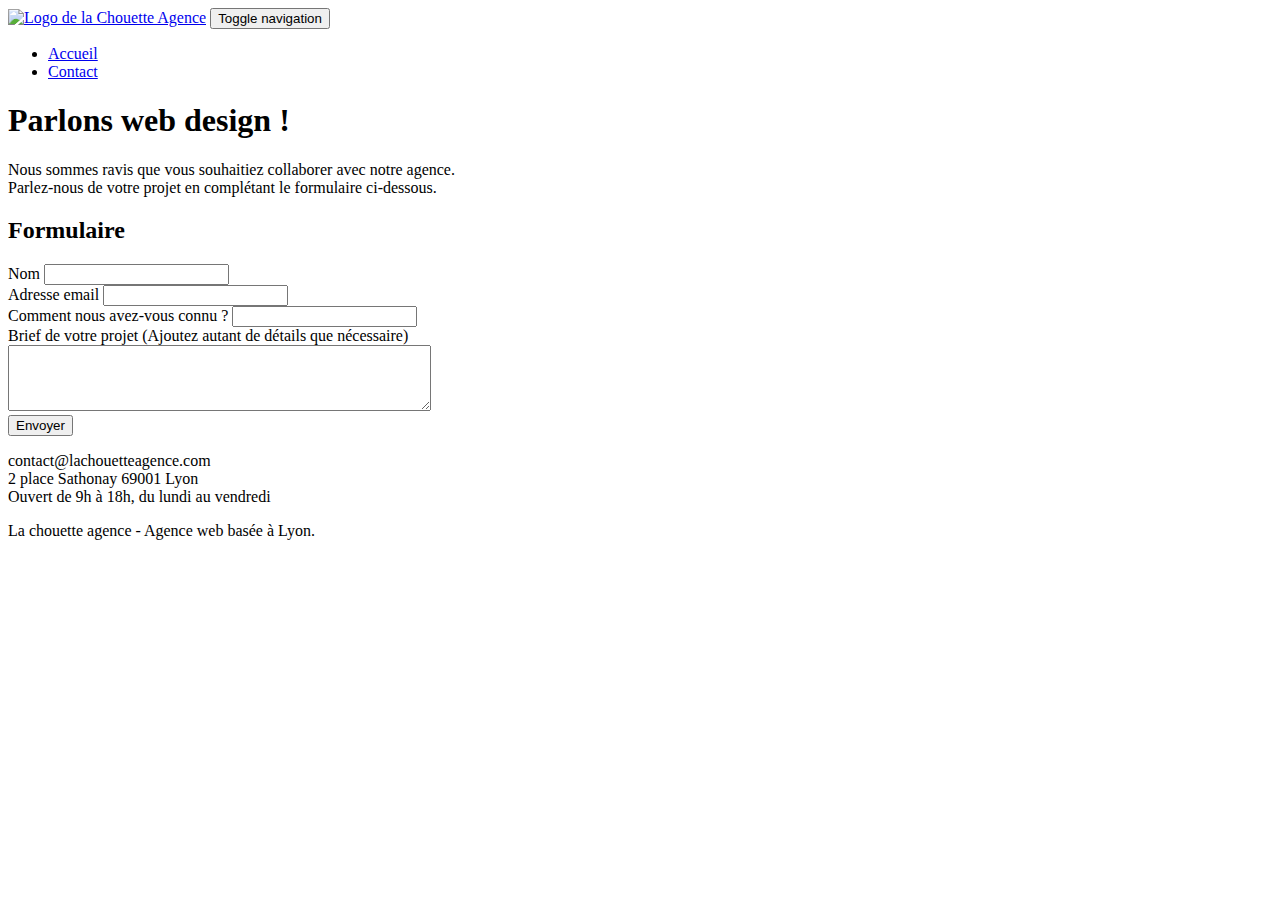
==== contact.html @ 2944fb7f "add html correct" ====
<!Doctype html>
<html lang="fr">
<head>
    <meta charset="utf-8">
    <meta name="description" content="Chouette agence est une agence de webdesign située à Lyon. Nous aidons les entreprises à devenir attractives et visibles sur le web">
	<meta name="viewport" content="width=device-width, initial-scale=1.0, viewport-fit=cover">
	<meta name="robots" content="follow" />
	<link rel="shortcut icon" type="image/png" href="favicon.jpg">	
	<link rel="stylesheet" type="text/css" href="./css/bootstrap.css">
	<link rel="stylesheet" type="text/css" href="./css/style.css">
	<link rel="stylesheet" type="text/css" href="./css/font-awesome.css">
	<link rel="stylesheet" type="text/css" href="./css/et-line.css">	
    <title>La Chouette Agence - Contact</title>

    
<!-- Analytics -->
 
<!-- Analytics END -->
    
</head>

<body>
<!-- Principal conteneur -->
<main class="page-container">
    
<!-- bloc-0 -->
<header class="bloc bgc-white l-bloc " id="bloc-0">
	<div class="container bloc-sm">
		<nav class="navbar row">
			<div class="navbar-header">
				<a class="navbar-brand" href="index.html"><img src="img/la-chouette-agence.png" alt="Logo de la Chouette Agence" height="40" /></a>
				<button id="nav-toggle" type="button" class="ui-navbar-toggle navbar-toggle" data-toggle="collapse" data-target=".navbar-1">
					<span class="sr-only">Toggle navigation</span><span class="icon-bar"></span><span class="icon-bar"></span><span class="icon-bar"></span>
				</button>
			</div>
			<div class="collapse navbar-collapse navbar-1 special-dropdown-nav">
				<ul class="site-navigation nav navbar-nav">
					<li>
						<a aria-label="Aller à la page accueil" href="index.html">Accueil</a>
					</li>
					<li>
						<a aria-label="Aller à la page contact" href="contact.html">Contact</a>
					</li>
				</ul>
			</div>
		</nav>
	</div>
</header>
<!-- bloc-0 END -->

<!-- bloc-6 -->
<section class="bloc bg-dots-bg bg-repeat bgc-atomic-tangerine d-bloc bloc-bg-texture texture-paper" id="bloc-6">
	<div class="container bloc-lg">
		<div class="row">
			<div class="col-sm-12">
				<h1 class="text-center hero-bloc-text tc-white">
					Parlons web design !
				</h1>
				<p class="text-center mg-lg tc-white tight-width-whitespace">
					Nous sommes ravis que vous souhaitiez collaborer avec notre agence.<br>
					Parlez-nous de votre projet en complétant le formulaire ci-dessous.
				</p>
			</div>
		</div>
	</div>
</section>
<!-- bloc-6 END -->

<!-- bloc-7 -->
<section class="bloc bgc-white l-bloc" id="bloc-7">
	<div class="container bloc-lg">
		<div class="row">
			<div class="col-sm-6">
				<h2>Formulaire</h2>
				<form id="form_1" novalidate>
					<div class="form-group">
						<label for="name">
							Nom
						</label>
                        <input id="name" type="text" class="form-control" required />
					</div>
					<div class="form-group">
						<label for="email">
							Adresse email
						</label>
						<input id="email" class="form-control" type="email" required />
					</div>
					<div class="form-group">
						<label for="form-control">
							Comment nous avez-vous connu ?
						</label>
						<input id="form-control" class="form-control" type="email" required />
					</div>
					<div class="form-group">
						<label for="message">
							Brief de votre projet (Ajoutez autant de détails que nécessaire)<br>
						</label>
						<textarea id="message" class="form-control" rows="4" cols="50" required></textarea>
					</div> 
					<button class="bloc-button btn btn-lg btn-block cta-hero btn-atomic-tangerine" type="submit">
						Envoyer
					</button>
				</form>
			</div>
			<div class="col-sm-6">
				<p>
					contact@lachouetteagence.com<br>2 place Sathonay 69001 Lyon<br>Ouvert de 9h à 18h, du lundi au vendredi<br>
				</p>
			</div>
		</div>
	</div>
</section>
<!-- bloc-7 END -->

<!-- ScrollToTop Button -->
<a aria-label="Retour en haut de la page" class="bloc-button btn btn-d scrollToTop" onclick="scrollToTarget('1')"><span class="fa fa-chevron-up"></span></a>
<!-- ScrollToTop Button END-->


<!-- Footer - bloc-8 -->
<footer class="bloc bgc-atomic-tangerine d-bloc" id="bloc-8">
	<div class="container bloc-sm">
		<div class="row">
			<div class="col-sm-12">
				<p class="text-center white">
					La chouette agence - Agence web basée à Lyon.<br>
				</p>
				<div class="row row-no-gutters social">
					<div class="col-sm-3">
						<div class="text-center">
							<a aria-label="compte twitter" class="social" href="index.html"><span class="fa fa-twitter icon-md"></span></a>
						</div>
					</div>
					<div class="col-sm-3">
						<div class="text-center">
							<a aria-label="compte facebook" class="social" href="index.html"><span class="fa fa-facebook icon-md"></span></a>
						</div>
					</div>
					<div class="col-sm-3">
						<div class="text-center">
							<a aria-label="compte dribbble" class="social" href="index.html"><span class="fa fa-dribbble icon-md"></span></a>
						</div>
					</div>
					<div class="col-sm-3">
						<div class="text-center">
							<a aria-label="compte instagram" class="social" href="index.html"><span class="fa fa-instagram icon-md"></span></a>
						</div>
					</div>
				</div>
			</div>
		</div>
	</div>
</footer>
<!-- Footer - bloc-8 END -->

</main>
<!-- Principal conteneur END -->
    
	<script src="./js/jquery-2.1.0.min.js"></script>
	<script src="./js/bootstrap.min.js"></script>
	<script src="./js/blocs.min.js"></script>
	<script src="./js/jqBootstrapValidation.min.js"></script>
	<script src="./js/formHandler.min.js"></script>
</body>
</html>
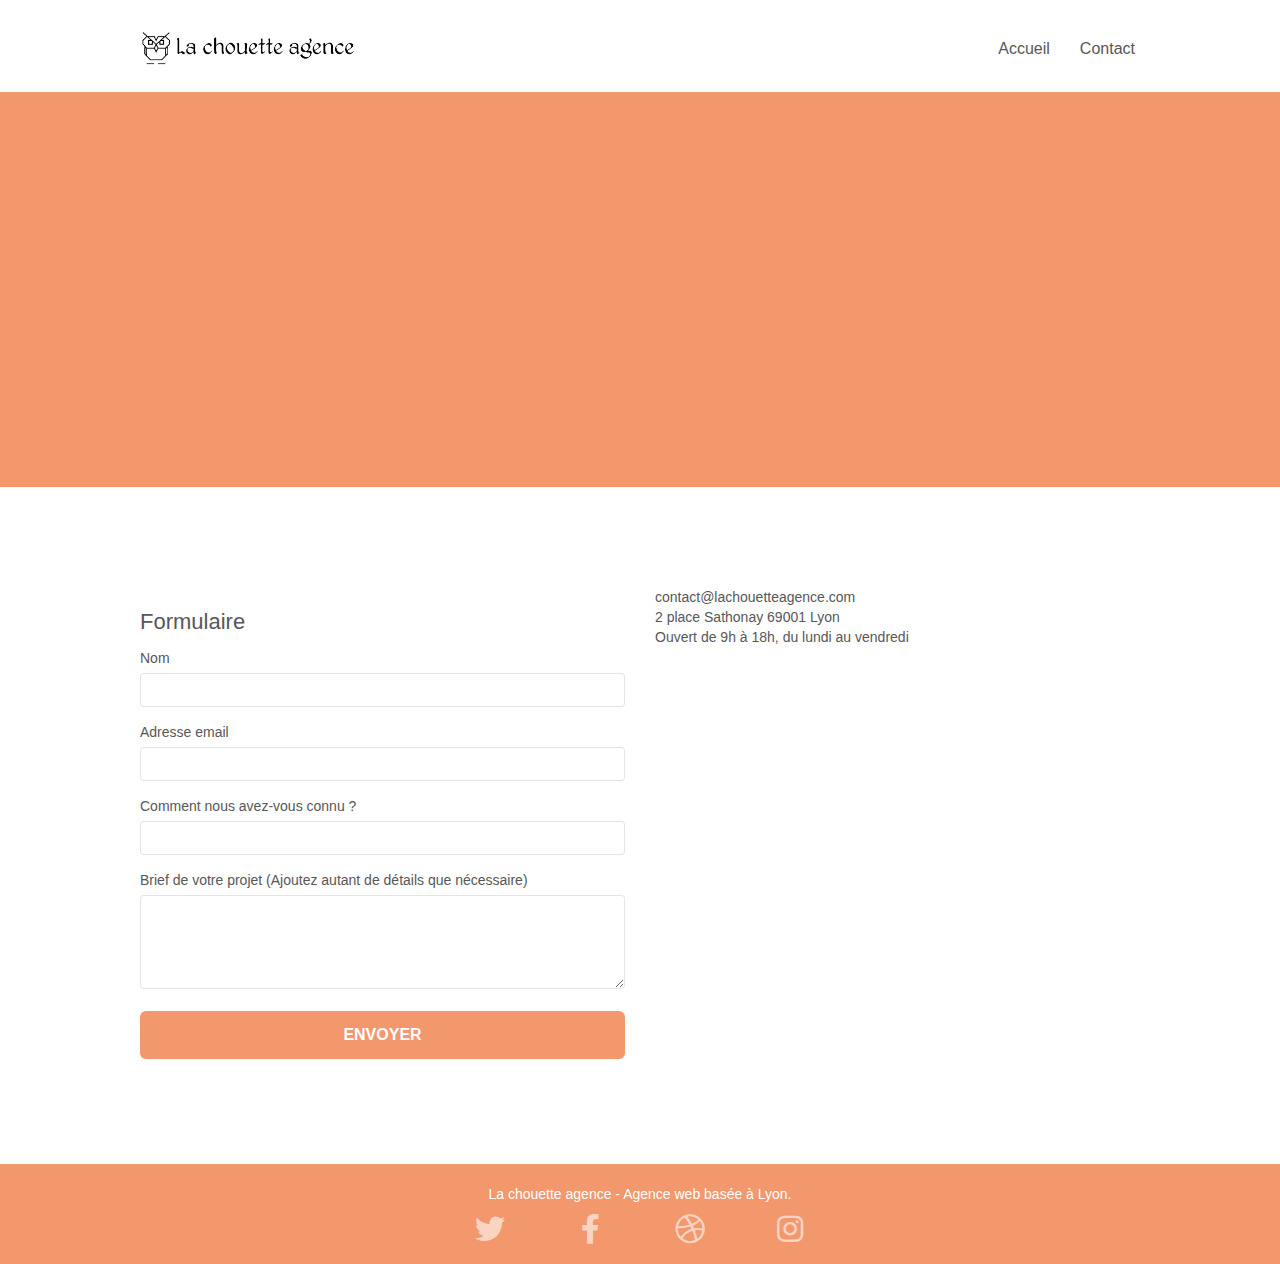
==== commit 517a3608: "minor fix" ====
--- a/contact.html
+++ b/contact.html
@@ -1,14 +1,14 @@
 <!Doctype html>
 <html lang="fr">
 <head>
-    <meta charset="utf-8">
-    <meta name="description" content="Chouette agence est une agence de webdesign située à Lyon. Nous aidons les entreprises à devenir attractives et visibles sur le web">
+    <meta charset="UTF-8">
+    <meta name="description" content="Chouette agence est une société de webdesign située à Lyon. Nous aidons les entreprises à devenir attractives et visibles sur le web">
 	<meta name="viewport" content="width=device-width, initial-scale=1.0, viewport-fit=cover">
 	<meta name="robots" content="follow" />
 	<link rel="shortcut icon" type="image/png" href="favicon.jpg">	
 	<link rel="stylesheet" type="text/css" href="./css/bootstrap.css">
 	<link rel="stylesheet" type="text/css" href="./css/style.css">
-	<link rel="stylesheet" type="text/css" href="./css/font-awesome.css">
+    <link rel="stylesheet" href="https://cdnjs.cloudflare.com/ajax/libs/font-awesome/5.14.0/css/all.min.css">
 	<link rel="stylesheet" type="text/css" href="./css/et-line.css">	
     <title>La Chouette Agence - Contact</title>
 
@@ -56,10 +56,10 @@
 				<h1 class="text-center hero-bloc-text tc-white">
 					Parlons web design !
 				</h1>
-				<p class="text-center mg-lg tc-white tight-width-whitespace">
+				<h2 class="text-center mg-lg tc-white tight-width-whitespace">
 					Nous sommes ravis que vous souhaitiez collaborer avec notre agence.<br>
 					Parlez-nous de votre projet en complétant le formulaire ci-dessous.
-				</p>
+                </h2>
 			</div>
 		</div>
 	</div>
@@ -128,22 +128,22 @@
 				<div class="row row-no-gutters social">
 					<div class="col-sm-3">
 						<div class="text-center">
-							<a aria-label="compte twitter" class="social" href="index.html"><span class="fa fa-twitter icon-md"></span></a>
+							<a aria-label="compte twitter" class="social" href="index.html"><i class="fab fa-twitter icon-md"></i></a>
 						</div>
 					</div>
 					<div class="col-sm-3">
 						<div class="text-center">
-							<a aria-label="compte facebook" class="social" href="index.html"><span class="fa fa-facebook icon-md"></span></a>
+							<a aria-label="compte facebook" class="social" href="index.html"><i class="fab fa-facebook-f icon-md"></i></a>
 						</div>
 					</div>
 					<div class="col-sm-3">
 						<div class="text-center">
-							<a aria-label="compte dribbble" class="social" href="index.html"><span class="fa fa-dribbble icon-md"></span></a>
+							<a aria-label="compte dribbble" class="social" href="index.html"><i class="fab fa-dribbble icon-md"></i></a>
 						</div>
 					</div>
 					<div class="col-sm-3">
 						<div class="text-center">
-							<a aria-label="compte instagram" class="social" href="index.html"><span class="fa fa-instagram icon-md"></span></a>
+							<a aria-label="compte instagram" class="social" href="index.html"><i class="fab fa-instagram icon-md"></i></a>
 						</div>
 					</div>
 				</div>
--- a/css/style.css
+++ b/css/style.css
@@ -0,0 +1,1034 @@
+body {
+    margin: 0;
+    padding: 0;
+    background: #FFF;
+    overflow-x: hidden;
+    -webkit-font-smoothing: antialiased;
+    -moz-osx-font-smoothing: grayscale;
+}
+
+a,
+button {
+    transition: all .3s ease-in-out;
+}
+
+a:hover {
+    text-decoration: none;
+    cursor: pointer;
+}
+
+#page-loading-blocs-notifaction {
+    position: fixed;
+    top: 0;
+    bottom: 0;
+    width: 100%;
+    z-index: 100000;
+    background: #FFFFFF url("img/pageload-spinner.gif") no-repeat center center;
+}
+
+.bloc {
+    width: 100%;
+    clear: both;
+    background: 50% 50% no-repeat;
+    padding: 0 50px;
+    -webkit-background-size: cover;
+    -moz-background-size: cover;
+    -o-background-size: cover;
+    background-size: cover;
+    position: relative;
+}
+
+.bloc .container {
+    padding-left: 0;
+    padding-right: 0;
+}
+
+.bloc-lg {
+    padding: 100px 50px;
+}
+
+.bloc-md {
+    padding: 50px;
+}
+
+.bloc-sm {
+    padding: 20px 50px;
+}
+
+.bg-center,
+.bg-l-edge,
+.bg-r-edge,
+.bg-t-edge,
+.bg-b-edge,
+.bg-tl-edge,
+.bg-bl-edge,
+.bg-tr-edge,
+.bg-br-edge,
+.bg-repeat {
+    -webkit-background-size: auto!important;
+    -moz-background-size: auto!important;
+    -o-background-size: auto!important;
+    background-size: auto!important;
+}
+
+.bg-repeat {
+    background: repeat;
+}
+
+.bg-t-edge {
+    background: top no-repeat;
+}
+
+.bloc-bg-texture::before {
+    content: "";
+    background-size: 2px 2px;
+    position: absolute;
+    top: 0;
+    bottom: 0;
+    left: 0;
+    right: 0;
+}
+
+.texture-paper::before {
+    background: url("img/texture-paper.png");
+    background-size: 280px 280px;
+}
+
+.b-parallax {
+    background-attachment: fixed;
+}
+
+.d-bloc {
+    color: rgba(255, 255, 255, .7);
+}
+
+.d-bloc button:hover {
+    color: rgba(255, 255, 255, .9);
+}
+
+.d-bloc .icon-round,
+.d-bloc .icon-square,
+.d-bloc .icon-rounded,
+.d-bloc .icon-semi-rounded-a,
+.d-bloc .icon-semi-rounded-b {
+    border-color: rgba(255, 255, 255, .9);
+}
+
+.d-bloc .divider-h span {
+    border-color: rgba(255, 255, 255, .2);
+}
+
+.d-bloc .a-btn,
+.d-bloc .navbar a,
+.d-bloc .navbar-brand,
+.d-bloc a .icon-sm,
+.d-bloc a .icon-md,
+.d-bloc a .icon-lg,
+.d-bloc a .icon-xl,
+.d-bloc h1 a,
+.d-bloc h2 a,
+.d-bloc h3 a,
+.d-bloc h4 a,
+.d-bloc h5 a,
+.d-bloc h6 a,
+.d-bloc p a {
+    color: rgba(255, 255, 255, .6);
+}
+
+.d-bloc .a-btn:hover,
+.d-bloc .navbar a:hover,
+.d-bloc .navbar-brand:hover,
+.d-bloc a:hover .icon-sm,
+.d-bloc a:hover .icon-md,
+.d-bloc a:hover .icon-lg,
+.d-bloc a:hover .icon-xl,
+.d-bloc h1 a:hover,
+.d-bloc h2 a:hover,
+.d-bloc h3 a:hover,
+.d-bloc h4 a:hover,
+.d-bloc h5 a:hover,
+.d-bloc h6 a:hover,
+.d-bloc p a:hover {
+    color: rgba(255, 255, 255, 1);
+}
+
+.d-bloc .navbar-toggle .icon-bar {
+    background: rgba(255, 255, 255, 1);
+}
+
+.d-bloc .btn-wire,
+.d-bloc .btn-wire:hover {
+    color: rgba(255, 255, 255, 1);
+    border-color: rgba(255, 255, 255, 1);
+}
+
+.d-bloc .panel {
+    color: rgba(0, 0, 0, .5);
+}
+
+.d-bloc .panel button:hover {
+    color: rgba(0, 0, 0, .7);
+}
+
+.d-bloc .panel icon {
+    border-color: rgba(0, 0, 0, .7);
+}
+
+.d-bloc .panel .divider-h span {
+    border-color: rgba(0, 0, 0, .1);
+}
+
+.d-bloc .panel .a-btn {
+    color: rgba(0, 0, 0, .6);
+}
+
+.d-bloc .panel .a-btn:hover {
+    color: rgba(0, 0, 0, 1);
+}
+
+.d-bloc .panel .btn-wire,
+.d-bloc .panel .btn-wire:hover {
+    color: rgba(0, 0, 0, .7);
+    border-color: rgba(0, 0, 0, .3);
+}
+
+.d-bloc .panel,
+.l-bloc {
+    color: rgba(0, 0, 0, .5);
+}
+
+.d-bloc .panel button:hover,
+.l-bloc button:hover {
+    color: rgba(0, 0, 0, .7);
+}
+
+.l-bloc .icon-round,
+.l-bloc .icon-square,
+.l-bloc .icon-rounded,
+.l-bloc .icon-semi-rounded-a,
+.l-bloc .icon-semi-rounded-b {
+    border-color: rgba(0, 0, 0, .7);
+}
+
+.d-bloc .panel .divider-h span,
+.l-bloc .divider-h span {
+    border-color: rgba(0, 0, 0, .1);
+}
+
+.d-bloc .panel .a-btn,
+.l-bloc .a-btn,
+.l-bloc .navbar a,
+.l-bloc .navbar-brand,
+.l-bloc a .icon-sm,
+.l-bloc a .icon-md,
+.l-bloc a .icon-lg,
+.l-bloc a .icon-xl,
+.l-bloc h1 a,
+.l-bloc h2 a,
+.l-bloc h3 a,
+.l-bloc h4 a,
+.l-bloc h5 a,
+.l-bloc h6 a,
+.l-bloc p a {
+    color: rgba(0, 0, 0, .6);
+}
+
+.d-bloc .panel .a-btn:hover,
+.l-bloc .a-btn:hover,
+.l-bloc .navbar a:hover,
+.l-bloc .navbar-brand:hover,
+.l-bloc a:hover .icon-sm,
+.l-bloc a:hover .icon-md,
+.l-bloc a:hover .icon-lg,
+.l-bloc a:hover .icon-xl,
+.l-bloc h1 a:hover,
+.l-bloc h2 a:hover,
+.l-bloc h3 a:hover,
+.l-bloc h4 a:hover,
+.l-bloc h5 a:hover,
+.l-bloc h6 a:hover,
+.l-bloc p a:hover {
+    color: rgba(0, 0, 0, 1);
+}
+
+.l-bloc .navbar-toggle .icon-bar {
+    color: rgba(0, 0, 0, .6);
+}
+
+.d-bloc .panel .btn-wire,
+.d-bloc .panel .btn-wire:hover,
+.l-bloc .btn-wire,
+.l-bloc .btn-wire:hover {
+    color: rgba(0, 0, 0, .7);
+    border-color: rgba(0, 0, 0, .3);
+}
+
+.voffset {
+    margin-top: 30px;
+}
+
+.voffset-lg {
+    margin-top: 80px;
+}
+
+.row-no-gutters {
+    margin-right: 0;
+    margin-left: 0;
+}
+
+.row.row-no-gutters > [class^="col-"],
+.row.row-no-gutters > [class*=" col-"] {
+    padding-right: 0;
+    padding-left: 0;
+}
+
+#bloc-1-hero h1 {
+    font-size: 32px;
+}
+
+.navbar {
+    margin-bottom: 0;
+    z-index: 1;
+}
+
+.navbar-brand {
+    height: auto;
+    padding: 3px 15px;
+    font-size: 25px;
+    font-weight: normal;
+    font-weight: 600;
+    line-height: 44px;
+}
+
+.navbar-brand img {
+    max-height: 200px;
+    margin: 0 5px 0 0;
+    display: inline;
+}
+
+.navbar-brand img[src$=svg] {
+    min-width: 100px;
+}
+
+.nav-center .navbar-brand img {
+    margin: 0;
+}
+
+.navbar .nav {
+    padding-top: 2px;
+    margin-right: -16px;
+    float: right;
+    z-index: 1;
+}
+
+.nav > li {
+    float: left;
+    margin-top: 4px;
+    font-size: 16px;
+}
+
+.navbar-nav .open .dropdown-menu > li > a {
+    text-align: inherit;
+}
+
+.nav > li a:hover,
+.nav > li a:focus {
+    background: transparent;
+}
+
+.navbar-toggle {
+    margin: 10px 10px 0 0;
+    border: 0px;
+}
+
+.navbar-toggle:hover {
+    background: transparent!important;
+}
+
+.navbar-toggle .icon-bar {
+    background-color: rgba(0, 0, 0, .5);
+    width: 26px;
+}
+
+.nav-invert .navbar .nav {
+    float: left;
+}
+
+.nav-invert .navbar-header,
+.nav-invert .navbar-brand {
+    float: right;
+    position: relative;
+    z-index: 2;
+}
+
+@media (min-width: 768px) {
+    .site-navigation {
+        position: absolute;
+        top: 50%;
+        right: 20px;
+        transform: translate(0, -50%);
+        -webkit-transform: translateY(-50%);
+    }
+    .nav > li .dropdown-menu a,
+    .nav > li .dropdown-menu a:hover {
+        color: #484848;
+    }
+    .nav-invert .site-navigation {
+        left: 0;
+        right: 0;
+    }
+    .nav-center {
+        text-align: center;
+    }
+    .nav-center .navbar-header {
+        width: 100%;
+    }
+    .nav-center .navbar-header,
+    .nav-center .navbar-brand,
+    .nav-center .nav > li {
+        float: none;
+        display: inline-block;
+    }
+    .nav-center .site-navigation {
+        position: relative;
+        width: 100%;
+        right: 0;
+        margin-right: 0px;
+        margin-top: 20px;
+    }
+    .nav-center.mini-nav .navbar-toggle {
+        float: none;
+        margin: 10px auto 0;
+    }
+}
+
+.nav > li > .dropdown a {
+    background: none!important;
+    display: block;
+    padding: 14px 15px;
+}
+
+nav .caret {
+    margin: 0 5px;
+}
+
+.dropdown-menu .dropdown-menu {
+    top: -8px;
+    left: 100%;
+}
+
+.dropdown-menu .dropmenu-flow-right {
+    top: 100%;
+    left: 0;
+    margin-left: -1px;
+    border-top-left-radius: 0;
+    border-top-right-radius: 0;
+}
+
+.dropdown-menu .dropdown span {
+    border: 4px solid black;
+    border-top-color: transparent;
+    border-right-color: transparent;
+    border-bottom-color: transparent;
+    margin: 6px -5px 0 0!important;
+    float: right;
+}
+
+.mg-md {
+    margin-top: 10px;
+    margin-bottom: 20px;
+}
+
+.mg-lg {
+    margin-top: 10px;
+    margin-bottom: 40px;
+}
+
+.btn {
+    margin: 0 5px 5px 0;
+}
+
+.btn.pull-right {
+    margin: 0 0 5px 5px;
+}
+
+.btn-d,
+.btn-d:hover,
+.btn-d:focus {
+    color: #FFF;
+    background: rgba(0, 0, 0, .3);
+}
+
+.btn-rd {
+    border-radius: 40px;
+}
+
+.btn-clean {
+    border: 1px solid rgba(0, 0, 0, .08);
+    border-bottom-color: rgba(0, 0, 0, .1);
+    text-shadow: 0 1px 0 rgba(0, 0, 1, .1);
+    box-shadow: 0 1px 3px rgba(0, 0, 1, .25), inset 0 1px 0 0 rgba(255, 255, 255, .15);
+}
+
+.icon-md {
+    font-size: 30px!important;
+}
+
+.icon-lg {
+    font-size: 60px!important;
+}
+
+.sm-shadow {
+    text-shadow: 0 1px 2px rgba(0, 0, 0, .3);
+}
+
+.panel-sq,
+.panel-sq .panel-heading,
+.panel-sq .panel-footer {
+    border-radius: 0;
+}
+
+.panel-rd {
+    border-radius: 30px;
+}
+
+.panel-rd .panel-heading {
+    border-radius: 29px 29px 0 0;
+}
+
+.panel-rd .panel-footer {
+    border-radius: 0 0 29px 29px;
+}
+
+.form-control {
+    border-color: rgba(0, 0, 0, .1);
+    box-shadow: none;
+}
+
+.scrollToTop {
+    width: 40px;
+    height: 40px;
+    position: fixed;
+    bottom: 20px;
+    right: 20px;
+    opacity: 0;
+    z-index: 500;
+    transition: all .3s ease-in-out;
+}
+
+.scrollToTop span {
+    margin-top: 6px;
+}
+
+.showScrollTop {
+    font-size: 14px;
+    opacity: 1;
+}
+
+a[data-lightbox] {
+    position: relative;
+    display: block;
+    text-align: center;
+}
+
+a[data-lightbox]:hover::before {
+    content: "+";
+    font-family: "HelveticaNeue-Light", "Helvetica Neue Light", "Helvetica Neue", Helvetica, Arial;
+    font-size: 32px;
+    width: 50px;
+    height: 50px;
+    margin-left: -25px;
+    border-radius: 50%;
+    background: rgba(0, 0, 0, .6);
+    color: #FFF;
+    font-weight: 100;
+    z-index: 1;
+    position: absolute;
+    top: 50%;
+    transform: translateY(-50%);
+    -webkit-transform: translateY(-50%);
+}
+
+a[data-lightbox]:hover img {
+    opacity: 0.6;
+    -webkit-animation-fill-mode: none;
+    animation-fill-mode: none;
+}
+
+#lightbox-modal {
+    display: flex;
+    align-items: center;
+}
+
+#lightbox-modal .modal-dialog {
+    width: 90%;
+    max-width: 900px;
+    margin: 0 auto 0;
+}
+
+#lightbox-modal .modal-dialog img {
+    max-height: 90vh;
+    margin: 0 auto;
+}
+
+.lightbox-caption {
+    padding: 20px;
+    color: #FFF;
+    background: rgba(0, 0, 0, .5);
+    position: absolute;
+    left: 15px;
+    right: 15px;
+    bottom: 5px;
+}
+
+.close-lightbox {
+    color: #FFF;
+    font-size: 30px;
+    position: absolute;
+    top: 20px;
+    right: 20px;
+    z-index: 20;
+    background: rgba(0, 0, 0, .5);
+    border: none;
+    line-height: 30px;
+    padding: 0 9px 5px;
+    opacity: 0.3;
+}
+
+.close-lightbox:hover,
+.next-lightbox:hover,
+.prev-lightbox:hover {
+    opacity: 1.0;
+    color: #FFF;
+}
+
+.next-lightbox,
+.prev-lightbox {
+    font-size: 20px;
+    color: rgba(255, 255, 255, .9);
+    background: rgba(0, 0, 0, .5);
+    transition: all .2s ease-in-out;
+    position: absolute;
+    top: 45%;
+    z-index: 1;
+    opacity: 0.4;
+}
+
+.next-lightbox {
+    padding: 6px 8px 1px 13px;
+    right: 25px;
+}
+
+.prev-lightbox {
+    padding: 6px 13px 1px 10px;
+    left: 25px;
+}
+
+.snapshot-lb .modal-body {
+    padding-bottom: 45px;
+}
+
+.snapshot-lb .lightbox-caption {
+    padding: 0;
+    color: rgba(0, 0, 0, .5);
+    background: none;
+}
+
+h1,
+h2,
+h3,
+h4,
+h5,
+h6,
+p,
+label,
+.btn,
+a {
+    font-family: "helvetica";
+    font-weight: 400;
+    color: #575757!important;
+}
+
+.container {
+    max-width: 1000px;
+}
+
+.hero-bloc-text {
+    font-size: 38px;
+}
+
+.hero-bloc-text-sub {
+    font-size: 36px;
+}
+
+.statement-bloc-text {
+    line-height: 26px;
+    font-style: italic;
+    font-size: 20px;
+    text-align: center;
+    font-weight: lighter;
+    max-width: 520px;
+    margin: auto auto auto auto;
+}
+
+p {
+    font-size: 14px;
+}
+
+.tight-width-whitespace {
+    max-width: 600px;
+    margin: auto auto auto auto;
+}
+
+.h1 {
+    font-size: 20px;
+    font-family: "Open Sans";
+}
+
+.cta-hero {
+    margin-top: 22px;
+    color: #FFFFFF!important;
+    text-transform: uppercase;
+    padding: 12px 28px 12px 28px;
+    font-size: 16px;
+    font-weight: 700;
+}
+
+.social {
+    max-width: 400px;
+    margin: auto auto auto auto;
+    display: flex;
+    justify-content: space-around;
+}
+
+h2 {
+    font-size: 22px;
+    line-height: 1.4em;
+}
+
+h3 {
+    font-size: 15px;
+    text-transform: uppercase;
+    font-weight: 700;
+    color: #333333!important;
+}
+
+.med-width-whitespace {
+    max-width: 800px;
+    margin: auto auto auto auto;
+    box-shadow: 0px 0px 0px #000000;
+}
+
+h1 {
+    color: #333333!important;
+}
+
+h4 {
+    color: #333333!important;
+}
+
+.icons {
+    margin-bottom: 14px;
+    margin-top: 24px;
+}
+
+.white {
+    color: #FFFFFF!important;
+}
+
+.portfolio-thumb {
+    margin-bottom: 24px;
+}
+
+.portfolio-row {
+    margin-bottom: 44px;
+    margin-top: 50px;
+}
+
+.avatar {
+    box-shadow: 0px 4px 9px rgba(0, 0, 0, 0.3);
+}
+
+.black-background {
+    background-color: rgba(165, 147, 99, 0.7);
+    padding: 40px 40px 40px 40px;
+}
+
+.bold-link {
+    font-weight: 900;
+    text-decoration: underline!important;
+}
+
+.bgc-white {
+    background-color: #FFFFFF;
+}
+
+.bgc-dark-slate-blue {
+    background-color: #364577;
+}
+
+.bgc-atomic-tangerine {
+    background-color: #F3976C;
+}
+
+.tc-white {
+    color: #F3976C!important;
+}
+
+.btn-atomic-tangerine {
+    background: #F3976C;
+    color: #FFFFFF!important;
+}
+
+.btn-atomic-tangerine:hover {
+    background: #c27956!important;
+    color: #FFFFFF!important;
+}
+
+.ltc-white {
+    color: #FFFFFF!important;
+}
+
+.ltc-white:hover {
+    color: #cccccc!important;
+}
+
+.ltc-atomic-tangerine {
+    color: #F3976C!important;
+}
+
+.ltc-atomic-tangerine:hover {
+    color: #c27956!important;
+}
+
+.icon-dark-slate-blue {
+    color: #364577!important;
+    border-color: #364577!important;
+}
+
+.bg-dots-bg {
+    background-image: url("./img/dots-bg.png");
+}
+
+.bg-lines-h2-bg {
+    background-image: url("./img/lines-h2-bg.png");
+}
+
+.bg-banniere {
+    background-image: url("./img/la_chouette_agence_banniere.png");
+}
+
+.bg-presentation {
+    background-image: url("./img/image_de_presentation.png");
+}
+
+@media (max-width: 1024px) {
+    .bloc {
+        padding-left: 20px;
+        padding-right: 20px;
+    }
+    .bloc.full-width-bloc,
+    .bloc-tile-2.full-width-bloc .container,
+    .bloc-tile-3.full-width-bloc .container,
+    .bloc-tile-4.full-width-bloc .container {
+        padding-left: 0;
+        padding-right: 0;
+    }
+}
+
+@media (max-width: 992px) and (min-width: 768px) {
+    .navbar .nav {
+        max-width: 80%
+    }
+    .nav-center.navbar .nav {
+        max-width: 100%
+    }
+}
+
+@media only screen and (min-width: 768px) and (max-width: 1024px) and (orientation: landscape) {
+    .b-parallax {
+        background-attachment: scroll;
+    }
+}
+
+@media only screen and (min-width: 1024px) and (max-width: 1366px) and (-webkit-min-device-pixel-ratio: 1.5) {
+    .b-parallax {
+        background-attachment: scroll;
+    }
+}
+
+@media (max-width: 991px) {
+    .container {
+        width: 100%;
+    }
+    .b-parallax {
+        background-attachment: scroll;
+    }
+    .page-container,
+    #hero-bloc {
+        overflow-x: hidden;
+        position: relative;
+    }
+
+    .bloc-group,
+    .bloc-group .bloc {
+        display: block;
+        width: 100%;
+    }
+    .bloc-fill-screen .fill-bloc-top-edge,
+    .bloc-fill-screen .fill-bloc-bottom-edge {
+        padding: 0 20px;
+    }
+}
+
+@media (max-width: 767px) {
+    .page-container {
+        overflow-x: hidden;
+        position: relative;
+    }
+    h1,
+    h2,
+    h3,
+    h4,
+    h5,
+    h6,
+    p,
+    #disqus_thread {
+        padding-left: 10px!important;
+        padding-right: 10px!important;
+    }
+    .b-parallax {
+        background-attachment: scroll;
+    }
+    .navbar .nav {
+        padding-top: 0;
+        border-top: 1px solid rgba(0, 0, 0, .2);
+        float: none!important;
+    }
+    .navbar.row {
+        margin-left: 0;
+        margin-right: 0;
+    }
+    .site-navigation {
+        position: inherit;
+        transform: none;
+        -webkit-transform: none;
+        -ms-transform: none;
+    }
+    .nav > li {
+        margin-top: 0;
+        border-bottom: 1px solid rgba(0, 0, 0, .1);
+        background: rgba(0, 0, 0, .05);
+        text-align: left;
+        padding-left: 15px;
+        width: 100%;
+    }
+    .nav > li:hover {
+        background: rgba(0, 0, 0, .08);
+    }
+    .dropdown .dropdown a .caret {
+        float: none;
+        margin: 5px 0 0 10px!important;
+        border: 4px solid black;
+        border-bottom-color: transparent;
+        border-right-color: transparent;
+        border-left-color: transparent;
+    }
+    #hero-bloc .navbar .nav {
+        background: rgba(0, 0, 0, .8);
+    }
+    #hero-bloc .navbar .nav a {
+        color: rgba(255, 255, 255, .6);
+    }
+    .hero {
+        padding: 50px 0;
+    }
+    .hero-nav {
+        left: -1px;
+        right: -1px;
+    }
+    .navbar-collapse {
+        padding: 0;
+        overflow-x: hidden;
+        -webkit-box-shadow: none;
+        box-shadow: none;
+    }
+    .navbar-brand img {
+        max-height: 40px;
+        width: auto;
+    }
+    .nav-invert .navbar-header {
+        float: none;
+        width: 100%;
+    }
+    .nav-invert .navbar-toggle {
+        float: left;
+        margin-left: 10px;
+    }
+    .bloc {
+        padding-left: 0;
+        padding-right: 0;
+    }
+    .bloc-xxl,
+    .bloc-xl,
+    .bloc-lg {
+        padding: 40px 0;
+    }
+    .bloc-sm,
+    .bloc-md {
+        padding-left: 0;
+        padding-right: 0;
+    }
+    .bloc-tile-2 .container,
+    .bloc-tile-3 .container,
+    .bloc-tile-4 .container,
+    .bloc-fill-screen .fill-bloc-top-edge,
+    .bloc-fill-screen .fill-bloc-bottom-edge {
+        padding-left: 0;
+        padding-right: 0;
+    }
+    .a-block {
+        padding: 0 10px;
+    }
+    .btn-dwn {
+        display: none;
+    }
+    .voffset {
+        margin-top: 5px;
+    }
+    .voffset-md {
+        margin-top: 20px;
+    }
+    .voffset-lg {
+        margin-top: 30px;
+    }
+    form {
+        padding: 5px;
+    }
+    .close-lightbox {
+        display: inline-block;
+    }
+    .blocsapp-device-iphone5 {
+        background-size: 216px 425px;
+        padding-top: 60px;
+        width: 216px;
+        height: 425px;
+    }
+    .blocsapp-device-iphone5 img {
+        width: 180px;
+        height: 320px;
+    }
+}
+
+@media (max-width: 400px) {
+    .bloc {
+        padding-left: 0;
+        padding-right: 0;
+    }
+}
+
+@media (max-width: 767px) {
+    .bloc-mob-center-text {
+        text-align: center;
+    }
+}--- a/css/et-line.css
+++ b/css/et-line.css
@@ -0,0 +1,519 @@
+@font-face {
+    font-family: et-line;
+    src: url(../fonts/et-line.eot);
+    src: url(../fonts/et-line.eot?#iefix) format('embedded-opentype'), url(../fonts/et-line.woff) format('woff'), url(../fonts/et-line.ttf) format('truetype'), url(../fonts/et-line.svg#et-line) format('svg');
+    font-weight: 400;
+    font-style: normal
+}
+
+.et-icon-adjustments,
+.et-icon-alarmclock,
+.et-icon-anchor,
+.et-icon-aperture,
+.et-icon-attachment,
+.et-icon-bargraph,
+.et-icon-basket,
+.et-icon-beaker,
+.et-icon-bike,
+.et-icon-book-open,
+.et-icon-briefcase,
+.et-icon-browser,
+.et-icon-calendar,
+.et-icon-camera,
+.et-icon-caution,
+.et-icon-chat,
+.et-icon-circle-compass,
+.et-icon-clipboard,
+.et-icon-clock,
+.et-icon-cloud,
+.et-icon-compass,
+.et-icon-desktop,
+.et-icon-dial,
+.et-icon-document,
+.et-icon-documents,
+.et-icon-download,
+.et-icon-dribbble,
+.et-icon-edit,
+.et-icon-envelope,
+.et-icon-expand,
+.et-icon-facebook,
+.et-icon-flag,
+.et-icon-focus,
+.et-icon-gears,
+.et-icon-genius,
+.et-icon-gift,
+.et-icon-global,
+.et-icon-globe,
+.et-icon-googleplus,
+.et-icon-grid,
+.et-icon-happy,
+.et-icon-hazardous,
+.et-icon-heart,
+.et-icon-hotairballoon,
+.et-icon-hourglass,
+.et-icon-key,
+.et-icon-laptop,
+.et-icon-layers,
+.et-icon-lifesaver,
+.et-icon-lightbulb,
+.et-icon-linegraph,
+.et-icon-linkedin,
+.et-icon-lock,
+.et-icon-magnifying-glass,
+.et-icon-map,
+.et-icon-map-pin,
+.et-icon-megaphone,
+.et-icon-mic,
+.et-icon-mobile,
+.et-icon-newspaper,
+.et-icon-notebook,
+.et-icon-paintbrush,
+.et-icon-paperclip,
+.et-icon-pencil,
+.et-icon-phone,
+.et-icon-picture,
+.et-icon-pictures,
+.et-icon-piechart,
+.et-icon-presentation,
+.et-icon-pricetags,
+.et-icon-printer,
+.et-icon-profile-female,
+.et-icon-profile-male,
+.et-icon-puzzle,
+.et-icon-quote,
+.et-icon-recycle,
+.et-icon-refresh,
+.et-icon-ribbon,
+.et-icon-rss,
+.et-icon-sad,
+.et-icon-scissors,
+.et-icon-scope,
+.et-icon-search,
+.et-icon-shield,
+.et-icon-speedometer,
+.et-icon-strategy,
+.et-icon-streetsign,
+.et-icon-tablet,
+.et-icon-target,
+.et-icon-telescope,
+.et-icon-toolbox,
+.et-icon-tools,
+.et-icon-tools-2,
+.et-icon-trophy,
+.et-icon-tumblr,
+.et-icon-twitter,
+.et-icon-upload,
+.et-icon-video,
+.et-icon-wallet,
+.et-icon-wine {
+    font-family: et-line;
+    speak: none;
+    font-style: normal;
+    font-weight: 400;
+    font-variant: normal;
+    text-transform: none;
+    line-height: 1;
+    -webkit-font-smoothing: antialiased;
+    -moz-osx-font-smoothing: grayscale;
+    display: inline-block
+}
+
+.et-icon-mobile:before {
+    content: "\e000"
+}
+
+.et-icon-laptop:before {
+    content: "\e001"
+}
+
+.et-icon-desktop:before {
+    content: "\e002"
+}
+
+.et-icon-tablet:before {
+    content: "\e003"
+}
+
+.et-icon-phone:before {
+    content: "\e004"
+}
+
+.et-icon-document:before {
+    content: "\e005"
+}
+
+.et-icon-documents:before {
+    content: "\e006"
+}
+
+.et-icon-search:before {
+    content: "\e007"
+}
+
+.et-icon-clipboard:before {
+    content: "\e008"
+}
+
+.et-icon-newspaper:before {
+    content: "\e009"
+}
+
+.et-icon-notebook:before {
+    content: "\e00a"
+}
+
+.et-icon-book-open:before {
+    content: "\e00b"
+}
+
+.et-icon-browser:before {
+    content: "\e00c"
+}
+
+.et-icon-calendar:before {
+    content: "\e00d"
+}
+
+.et-icon-presentation:before {
+    content: "\e00e"
+}
+
+.et-icon-picture:before {
+    content: "\e00f"
+}
+
+.et-icon-pictures:before {
+    content: "\e010"
+}
+
+.et-icon-video:before {
+    content: "\e011"
+}
+
+.et-icon-camera:before {
+    content: "\e012"
+}
+
+.et-icon-printer:before {
+    content: "\e013"
+}
+
+.et-icon-toolbox:before {
+    content: "\e014"
+}
+
+.et-icon-briefcase:before {
+    content: "\e015"
+}
+
+.et-icon-wallet:before {
+    content: "\e016"
+}
+
+.et-icon-gift:before {
+    content: "\e017"
+}
+
+.et-icon-bargraph:before {
+    content: "\e018"
+}
+
+.et-icon-grid:before {
+    content: "\e019"
+}
+
+.et-icon-expand:before {
+    content: "\e01a"
+}
+
+.et-icon-focus:before {
+    content: "\e01b"
+}
+
+.et-icon-edit:before {
+    content: "\e01c"
+}
+
+.et-icon-adjustments:before {
+    content: "\e01d"
+}
+
+.et-icon-ribbon:before {
+    content: "\e01e"
+}
+
+.et-icon-hourglass:before {
+    content: "\e01f"
+}
+
+.et-icon-lock:before {
+    content: "\e020"
+}
+
+.et-icon-megaphone:before {
+    content: "\e021"
+}
+
+.et-icon-shield:before {
+    content: "\e022"
+}
+
+.et-icon-trophy:before {
+    content: "\e023"
+}
+
+.et-icon-flag:before {
+    content: "\e024"
+}
+
+.et-icon-map:before {
+    content: "\e025"
+}
+
+.et-icon-puzzle:before {
+    content: "\e026"
+}
+
+.et-icon-basket:before {
+    content: "\e027"
+}
+
+.et-icon-envelope:before {
+    content: "\e028"
+}
+
+.et-icon-streetsign:before {
+    content: "\e029"
+}
+
+.et-icon-telescope:before {
+    content: "\e02a"
+}
+
+.et-icon-gears:before {
+    content: "\e02b"
+}
+
+.et-icon-key:before {
+    content: "\e02c"
+}
+
+.et-icon-paperclip:before {
+    content: "\e02d"
+}
+
+.et-icon-attachment:before {
+    content: "\e02e"
+}
+
+.et-icon-pricetags:before {
+    content: "\e02f"
+}
+
+.et-icon-lightbulb:before {
+    content: "\e030"
+}
+
+.et-icon-layers:before {
+    content: "\e031"
+}
+
+.et-icon-pencil:before {
+    content: "\e032"
+}
+
+.et-icon-tools:before {
+    content: "\e033"
+}
+
+.et-icon-tools-2:before {
+    content: "\e034"
+}
+
+.et-icon-scissors:before {
+    content: "\e035"
+}
+
+.et-icon-paintbrush:before {
+    content: "\e036"
+}
+
+.et-icon-magnifying-glass:before {
+    content: "\e037"
+}
+
+.et-icon-circle-compass:before {
+    content: "\e038"
+}
+
+.et-icon-linegraph:before {
+    content: "\e039"
+}
+
+.et-icon-mic:before {
+    content: "\e03a"
+}
+
+.et-icon-strategy:before {
+    content: "\e03b"
+}
+
+.et-icon-beaker:before {
+    content: "\e03c"
+}
+
+.et-icon-caution:before {
+    content: "\e03d"
+}
+
+.et-icon-recycle:before {
+    content: "\e03e"
+}
+
+.et-icon-anchor:before {
+    content: "\e03f"
+}
+
+.et-icon-profile-male:before {
+    content: "\e040"
+}
+
+.et-icon-profile-female:before {
+    content: "\e041"
+}
+
+.et-icon-bike:before {
+    content: "\e042"
+}
+
+.et-icon-wine:before {
+    content: "\e043"
+}
+
+.et-icon-hotairballoon:before {
+    content: "\e044"
+}
+
+.et-icon-globe:before {
+    content: "\e045"
+}
+
+.et-icon-genius:before {
+    content: "\e046"
+}
+
+.et-icon-map-pin:before {
+    content: "\e047"
+}
+
+.et-icon-dial:before {
+    content: "\e048"
+}
+
+.et-icon-chat:before {
+    content: "\e049"
+}
+
+.et-icon-heart:before {
+    content: "\e04a"
+}
+
+.et-icon-cloud:before {
+    content: "\e04b"
+}
+
+.et-icon-upload:before {
+    content: "\e04c"
+}
+
+.et-icon-download:before {
+    content: "\e04d"
+}
+
+.et-icon-target:before {
+    content: "\e04e"
+}
+
+.et-icon-hazardous:before {
+    content: "\e04f"
+}
+
+.et-icon-piechart:before {
+    content: "\e050"
+}
+
+.et-icon-speedometer:before {
+    content: "\e051"
+}
+
+.et-icon-global:before {
+    content: "\e052"
+}
+
+.et-icon-compass:before {
+    content: "\e053"
+}
+
+.et-icon-lifesaver:before {
+    content: "\e054"
+}
+
+.et-icon-clock:before {
+    content: "\e055"
+}
+
+.et-icon-aperture:before {
+    content: "\e056"
+}
+
+.et-icon-quote:before {
+    content: "\e057"
+}
+
+.et-icon-scope:before {
+    content: "\e058"
+}
+
+.et-icon-alarmclock:before {
+    content: "\e059"
+}
+
+.et-icon-refresh:before {
+    content: "\e05a"
+}
+
+.et-icon-happy:before {
+    content: "\e05b"
+}
+
+.et-icon-sad:before {
+    content: "\e05c"
+}
+
+.et-icon-facebook:before {
+    content: "\e05d"
+}
+
+.et-icon-twitter:before {
+    content: "\e05e"
+}
+
+.et-icon-googleplus:before {
+    content: "\e05f"
+}
+
+.et-icon-rss:before {
+    content: "\e060"
+}
+
+.et-icon-tumblr:before {
+    content: "\e061"
+}
+
+.et-icon-linkedin:before {
+    content: "\e062"
+}
+
+.et-icon-dribbble:before {
+    content: "\e063"
+}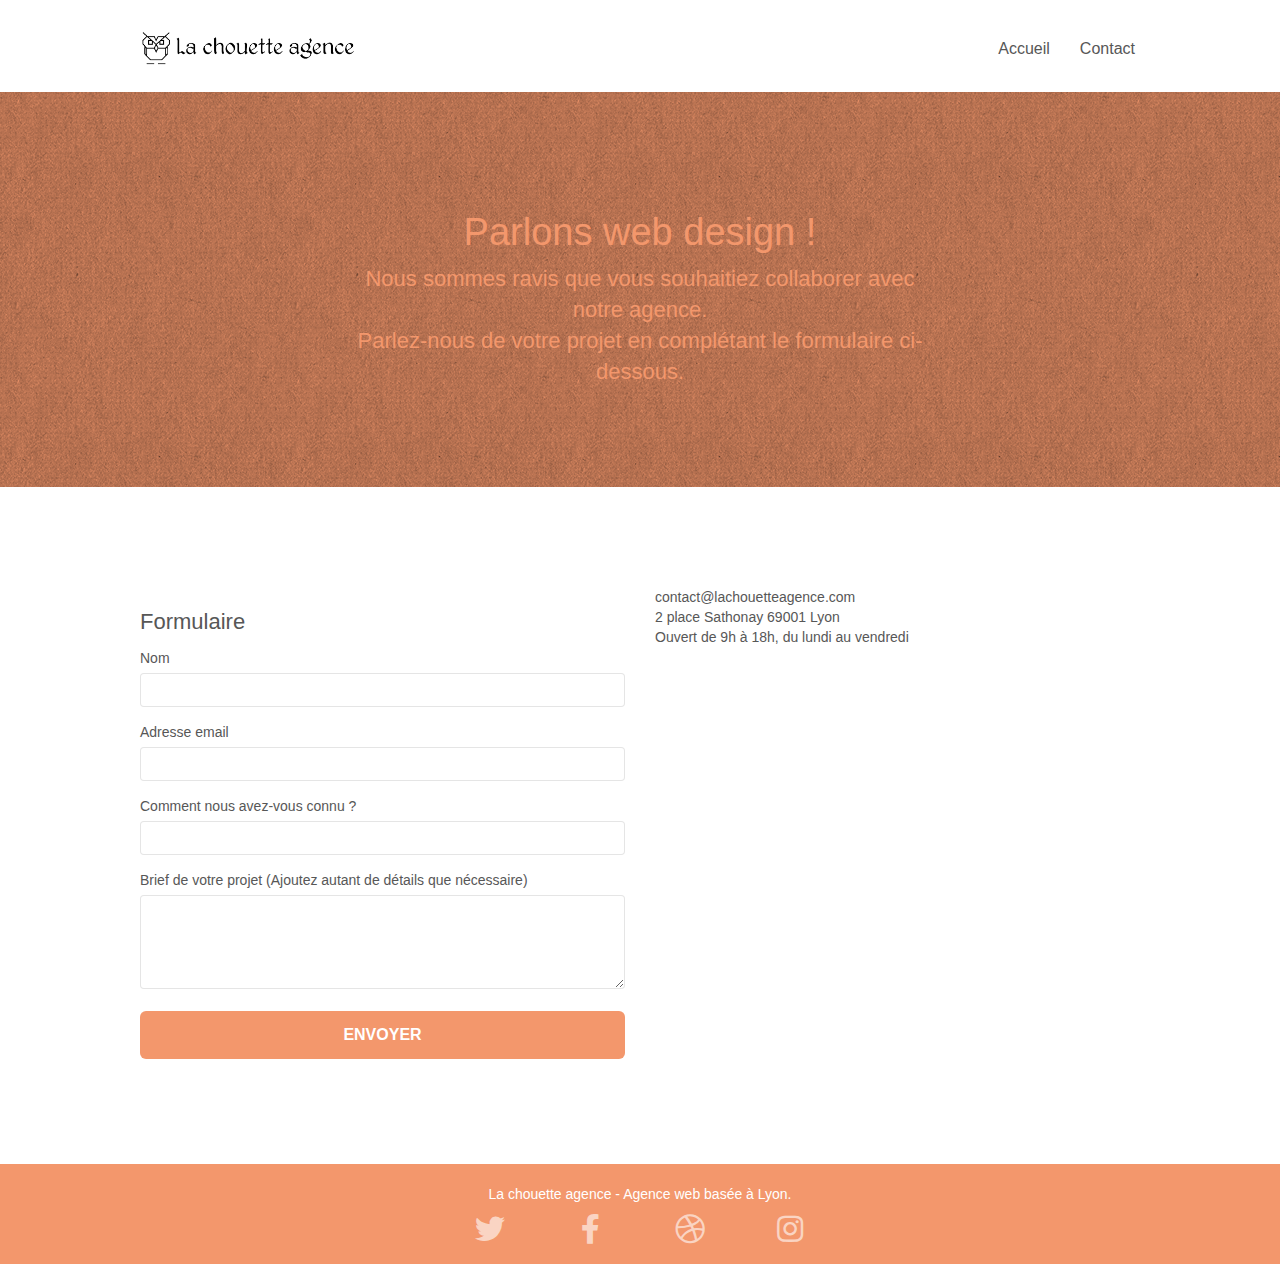
==== commit e3ea93e6: "minor fixes" ====
--- a/contact.html
+++ b/contact.html
@@ -1,12 +1,29 @@
 <!Doctype html>
 <html lang="fr">
+
 <head>
     <meta charset="UTF-8">
     <meta name="description" content="Chouette agence est une société de webdesign située à Lyon. Nous aidons les entreprises à devenir attractives et visibles sur le web">
 	<meta name="viewport" content="width=device-width, initial-scale=1.0, viewport-fit=cover">
 	<meta name="robots" content="follow" />
-	<link rel="shortcut icon" type="image/png" href="favicon.jpg">	
-	<link rel="stylesheet" type="text/css" href="./css/bootstrap.css">
+    <link rel="apple-touch-icon" sizes="57x57" href="./img/favicon/apple-icon-57x57.png">
+    <link rel="apple-touch-icon" sizes="60x60" href="./img/favicon/apple-icon-60x60.png">
+    <link rel="apple-touch-icon" sizes="72x72" href="./img/favicon//apple-icon-72x72.png">
+    <link rel="apple-touch-icon" sizes="76x76" href="./img/favicon//apple-icon-76x76.png">
+    <link rel="apple-touch-icon" sizes="114x114" href="./img/favicon/apple-icon-114x114.png">
+    <link rel="apple-touch-icon" sizes="120x120" href="./img/favicon/apple-icon-120x120.png">
+    <link rel="apple-touch-icon" sizes="144x144" href="./img/favicon/apple-icon-144x144.png">
+    <link rel="apple-touch-icon" sizes="152x152" href="./img/favicon/apple-icon-152x152.png">
+    <link rel="apple-touch-icon" sizes="180x180" href="./img/favicon/apple-icon-180x180.png">
+    <link rel="icon" type="image/png" sizes="192x192"  href="./img/favicon/android-icon-192x192.png">
+    <link rel="icon" type="image/png" sizes="32x32" href="./img/favicon/favicon-32x32.png">
+    <link rel="icon" type="image/png" sizes="96x96" href="./img/favicon/favicon-96x96.png">
+    <link rel="icon" type="image/png" sizes="16x16" href="./img/favicon/favicon-16x16.png">
+    <link rel="manifest" href="./img/favicon/manifest.json">
+    <meta name="msapplication-TileColor" content="#ffffff">
+    <meta name="msapplication-TileImage" content="./img/favicon/ms-icon-144x144.png">
+    <meta name="theme-color" content="#ffffff">
+	<link rel="stylesheet" href="https://maxcdn.bootstrapcdn.com/bootstrap/3.3.5/css/bootstrap.min.css">
 	<link rel="stylesheet" type="text/css" href="./css/style.css">
     <link rel="stylesheet" href="https://cdnjs.cloudflare.com/ajax/libs/font-awesome/5.14.0/css/all.min.css">
 	<link rel="stylesheet" type="text/css" href="./css/et-line.css">	
--- a/css/style.css
+++ b/css/style.css
@@ -23,7 +23,7 @@
     bottom: 0;
     width: 100%;
     z-index: 100000;
-    background: #FFFFFF url("img/pageload-spinner.gif") no-repeat center center;
+    background: #FFFFFF url("../img/pageload-spinner.gif") no-repeat center center;
 }
 
 .bloc {
@@ -90,7 +90,7 @@
 }
 
 .texture-paper::before {
-    background: url("img/texture-paper.png");
+    background: url("../img/texture_paper.png");
     background-size: 280px 280px;
 }
 
@@ -807,19 +807,19 @@
 }
 
 .bg-dots-bg {
-    background-image: url("./img/dots-bg.png");
+    background-image: url("../img/dots-bg.png");
 }
 
 .bg-lines-h2-bg {
-    background-image: url("./img/lines-h2-bg.png");
+    background-image: url("../img/lines-h2-bg.png");
 }
 
 .bg-banniere {
-    background-image: url("./img/la_chouette_agence_banniere.png");
+    background-image: url("../img/banniere.jpg");
 }
 
 .bg-presentation {
-    background-image: url("./img/image_de_presentation.png");
+    background-image: url("../img/presentation.jpg");
 }
 
 @media (max-width: 1024px) {
--- a/css/et-line.css
+++ b/css/et-line.css
@@ -107,7 +107,6 @@
 .et-icon-wallet,
 .et-icon-wine {
     font-family: et-line;
-    speak: none;
     font-style: normal;
     font-weight: 400;
     font-variant: normal;
